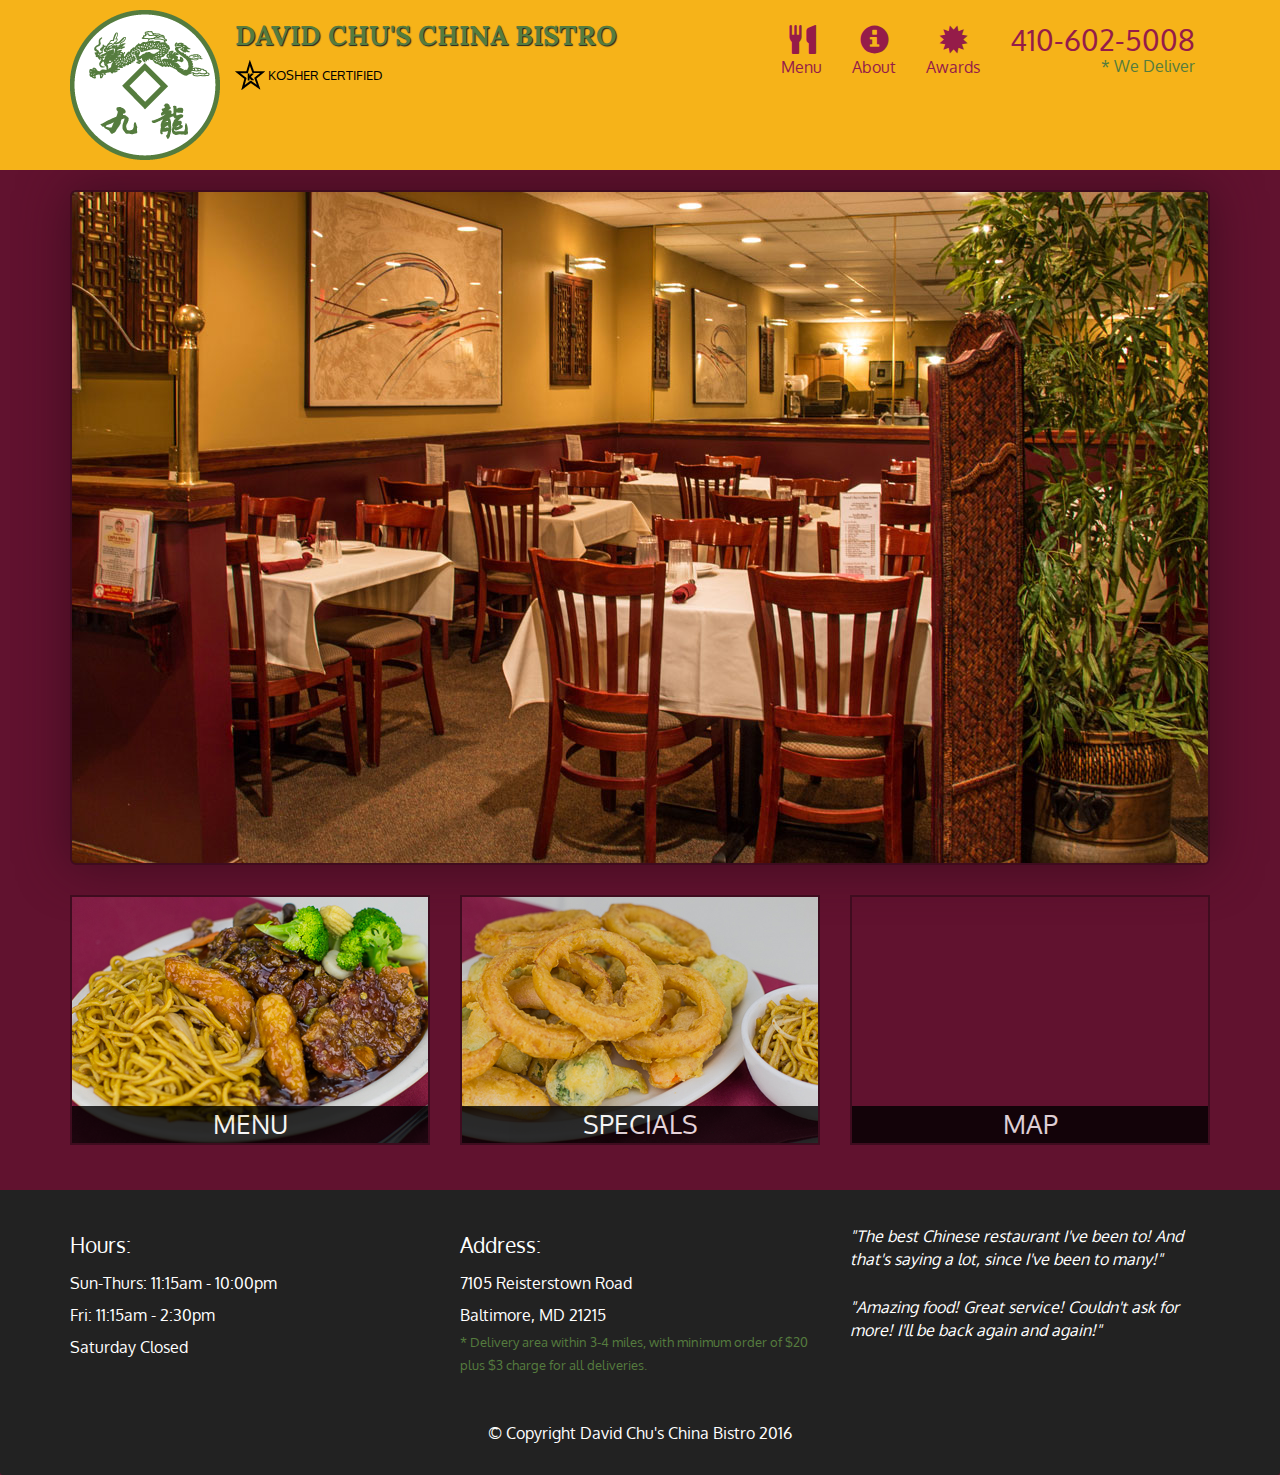
==== module5_solution/index.html @ eaae63b5 "assi5" ====
<!doctype html>
<html lang="en">
  <head>
    <meta charset="utf-8">
    <meta http-equiv="X-UA-Compatible" content="IE=edge">
    <meta name="viewport" content="width=device-width, initial-scale=1">
    <title>David Chu's China Bistro</title>
    <link rel="stylesheet" href="css/bootstrap.min.css">
    <link rel="stylesheet" href="css/styles.css">
    <link href='https://fonts.googleapis.com/css?family=Oxygen:400,300,700' rel='stylesheet' type='text/css'>
    <link href='https://fonts.googleapis.com/css?family=Lora' rel='stylesheet' type='text/css'>
  </head>
<body>
  <header>
    <nav id="header-nav" class="navbar navbar-default">
      <div class="container">
        <div class="navbar-header">
          <a href="index.html" class="pull-left visible-md visible-lg">
            <div id="logo-img"></div>
          </a>

          <div class="navbar-brand">
            <a href="index.html"><h1>David Chu's China Bistro</h1></a>
            <p>
              <img src="images/star-k-logo.png" alt="Kosher certification">
              <span>Kosher Certified</span>
            </p>
          </div>

          <button id="navbarToggle" type="button" class="navbar-toggle collapsed" data-toggle="collapse" data-target="#collapsable-nav" aria-expanded="false">
            <span class="sr-only">Toggle navigation</span>
            <span class="icon-bar"></span>
            <span class="icon-bar"></span>
            <span class="icon-bar"></span>
          </button>
        </div>
        
        <div id="collapsable-nav" class="collapse navbar-collapse">
           <ul id="nav-list" class="nav navbar-nav navbar-right">
            <li id="navHomeButton" class="visible-xs active">
              <a href="index.html">
                <span class="glyphicon glyphicon-home"></span> Home</a>
            </li>
            <li id="navMenuButton">
              <a href="#" onclick="$dc.loadMenuCategories();">
                <span class="glyphicon glyphicon-cutlery"></span><br class="hidden-xs"> Menu</a>
            </li>
            <li>
              <a href="#">
                <span class="glyphicon glyphicon-info-sign"></span><br class="hidden-xs"> About</a>
            </li>
            <li>
              <a href="#">
                <span class="glyphicon glyphicon-certificate"></span><br class="hidden-xs"> Awards</a>
            </li>
            <li id="phone" class="hidden-xs">
              <a href="tel:410-602-5008">
                <span>410-602-5008</span></a><div>* We Deliver</div>
            </li>
          </ul><!-- #nav-list -->
        </div><!-- .collapse .navbar-collapse -->
      </div><!-- .container -->
    </nav><!-- #header-nav -->
  </header>

  <div id="call-btn" class="visible-xs">
    <a class="btn" href="tel:410-602-5008">
    <span class="glyphicon glyphicon-earphone"></span>
    410-602-5008
    </a>
  </div>
  <div id="xs-deliver" class="text-center visible-xs">* We Deliver</div>

  <div id="main-content" class="container"></div>

  <footer class="panel-footer">
    <div class="container">
      <div class="row">
        <section id="hours" class="col-sm-4">
          <span>Hours:</span><br>
          Sun-Thurs: 11:15am - 10:00pm<br>
          Fri: 11:15am - 2:30pm<br>
          Saturday Closed
          <hr class="visible-xs">
        </section>
        <section id="address" class="col-sm-4">
          <span>Address:</span><br>
          7105 Reisterstown Road<br>
          Baltimore, MD 21215
          <p>* Delivery area within 3-4 miles, with minimum order of $20 plus $3 charge for all deliveries.</p>
          <hr class="visible-xs">
        </section>
        <section id="testimonials" class="col-sm-4">
          <p>"The best Chinese restaurant I've been to! And that's saying a lot, since I've been to many!"</p>
          <p>"Amazing food! Great service! Couldn't ask for more! I'll be back again and again!"</p>
        </section>
      </div>
      <div class="text-center">&copy; Copyright David Chu's China Bistro 2016</div>
    </div>
  </footer>

  <!-- jQuery (Bootstrap JS plugins depend on it) -->
  <script src="js/jquery-2.1.4.min.js"></script>
  <script src="js/bootstrap.min.js"></script>
  <script src="js/ajax-utils.js"></script>
  <script src="js/script.js"></script>
</body>
</html>
---- module5_solution/css/styles.css ----
body {
  font-size: 16px;
  color: #fff;
  background-color: #61122f;
  font-family: 'Oxygen', sans-serif;
}

/** HEADER **/
#header-nav {
  background-color: #f6b319;
  border-radius: 0;
  border: 0;
}

#logo-img {
  background: url('../images/restaurant-logo_large.png') no-repeat;
  width: 150px;
  height: 150px;
  margin: 10px 15px 10px 0;
}

.navbar-brand {
  padding-top: 25px;
}
.navbar-brand h1 { /* Restaurant name */
  font-family: 'Lora', serif;
  color: #557c3e;
  font-size: 1.5em;
  text-transform: uppercase;
  font-weight: bold;
  text-shadow: 1px 1px 1px #222;
  margin-top: 0;
  margin-bottom: 0;
  line-height: .75;
}
.navbar-brand a:hover, .navbar-brand a:focus {
  text-decoration: none;
}
.navbar-brand p { /* Kosher cert */
  color: #000;
  text-transform: uppercase;
  font-size: .7em;
  margin-top: 15px;
}
.navbar-brand p span { /* Star-K */
  vertical-align: middle;
}

#nav-list {
  margin-top: 10px;
}
#nav-list a {
  color: #951C49;
  text-align: center;
}
#nav-list a:hover {
  background: #E7E7E7;
}
#nav-list a span {
  font-size: 1.8em;
}

#phone {
  margin-top: 5px;
}
#phone a { /* Phone number */
  text-align: right;
  padding-bottom: 0;
}
#phone div { /* We Deliver */
  color: #557c3e;
  text-align: right;
  padding-right: 15px;
}

.navbar-header button.navbar-toggle, .navbar-header .icon-bar {
  border: 1px solid #61122f;
}
.navbar-header button.navbar-toggle {
  clear: both;
  margin-top: -30px;
}
/* END HEADER */

/* FOOTER */
.panel-footer {
  margin-top: 30px;
  padding-top: 35px;
  padding-bottom: 30px;
  background-color: #222;
  border-top: 0;
}
.panel-footer div.row {
  margin-bottom: 35px;
}
#hours, #address {
  line-height: 2;
}
#hours > span, #address > span {
  font-size: 1.3em;
}
#address p {
  color: #557c3e;
  font-size: .8em;
  line-height: 1.8;
}
#testimonials {
  font-style: italic;
}
#testimonials p:nth-child(2) {
  margin-top: 25px;
}
/* END FOOTER */



/* HOME PAGE */
.container .jumbotron {
  box-shadow: 0 0 50px #3F0C1F;
  border: 2px solid #3F0C1F;
}

#menu-tile, #specials-tile, #map-tile {
  height: 250px;
  width: 100%;
  margin-bottom: 15px;
  position: relative;
  border: 2px solid #3F0C1F;
  overflow: hidden;
}
#menu-tile:hover, #specials-tile:hover, #map-tile:hover {
  box-shadow: 0 1px 5px 1px #cccccc;
}
#menu-tile {
  background: url('../images/menu-tile.jpg') no-repeat;
  background-position: center;
}
#specials-tile {
  background: url('../images/specials-tile.jpg') no-repeat;
  background-position: center;
}
#menu-tile span, #specials-tile span, #map-tile span {
  position: absolute;
  bottom: 0;
  right: 0;
  width: 100%;
  text-align: center;
  font-size: 1.6em;
  text-transform: uppercase;
  background-color: #000;
  color: #fff;
  opacity: .8;
}
/* END HOME PAGE */

/* MENU CATEGORIES PAGE */
.category-tile { 
  position: relative;
  border: 2px solid #3F0C1F;
  overflow: hidden;
  width: 200px;
  height: 200px;
  margin: 0 auto 15px;
}
.category-tile span {
  position: absolute;
  bottom: 0;
  right: 0;
  width: 100%;
  text-align: center;
  font-size: 1.2em;
  text-transform: uppercase;
  background-color: #000;
  color: #fff;
  opacity: .8;
}
.category-tile:hover {
  box-shadow: 0 1px 5px 1px #cccccc;
}

#menu-categories-title + div {
  margin-bottom: 50px;
}
/* END MENU CATEGORIES PAGE */

/* SINGLE CATEGORY PAGE */
.menu-item-tile {
  margin-bottom: 25px;
}
.menu-item-tile hr {
  width: 80%;
}
.menu-item-tile .menu-item-price {
  font-size: 1.1em;
  text-align: right;
  margin-top: -15px;
  margin-right: -15px;
}
.menu-item-tile .menu-item-price span {
  font-size: .6em;
}
.menu-item-photo {
  position: relative;
  border: 2px solid #3F0C1F; 
  overflow: hidden;
  padding: 0;
  margin-right: -15px;
  margin-left: auto;
  margin-bottom: 20px;
  max-width: 250px;
}
.menu-item-photo div {
  position: absolute;
  bottom: 0;
  right: 0;
  width: 80px;
  background-color: #557c3e;
  text-align: center;
}
.menu-item-description {
  padding-right: 30px;
}
h3.menu-item-title {
  margin: 0 0 10px;
}
.menu-item-details {
  font-size: .9em;
  font-style: italic;
}
/* END SINGLE CATEGORY PAGE */


/********** Large devices only **********/
@media (min-width: 1200px) {
  .container .jumbotron {
    background: url('../images/jumbotron_1200.jpg') no-repeat;
    height: 675px;
  }
}

/********** Medium devices only **********/
@media (min-width: 992px) and (max-width: 1199px) {
  /* Header */
  #logo-img {
    background: url('../images/restaurant-logo_medium.png') no-repeat;
    width: 100px;
    height: 100px;
    margin: 5px 5px 5px 0;
  }
  /* End Header */

  /* Home Page */
  .container .jumbotron {
    background: url('../images/jumbotron_992.jpg') no-repeat;
    height: 558px;
  }
  /* End Home Page */
}

/********** Small devices only **********/
@media (min-width: 768px) and (max-width: 991px) {
  /* Home Page */
  .container .jumbotron {
    background: url('../images/jumbotron_768.jpg') no-repeat;
    height: 432px;
  }
  /* End Home Page */
}

/********** Extra small devices only **********/
@media (max-width: 767px) {
  /* Header */
  .navbar-brand {
    padding-top: 10px;
    height: 80px;
  }
  .navbar-brand h1 { /* Restaurant name */
    padding-top: 10px;
    font-size: 5vw; /* 1vw = 1% of viewport width */
  }
  .navbar-brand p { /* Kosher cert */
    font-size: .6em;
    margin-top: 12px;
  }
  .navbar-brand p img { /* Star-K */
    height: 20px;
  }

  #collapsable-nav a { /* Collapsed nav menu text */
    font-size: 1.2em;
  }
  #collapsable-nav a span { /* Collapsed nav menu glyph */
    font-size: 1em;
    margin-right: 5px;
  }

  #call-btn > a {
    font-size: 1.5em;
    display: block;
    margin: 0 20px;
    padding: 10px;
    border: 2px solid #fff;
    background-color: #f6b319;
    color: #951c49;
  }
  #xs-deliver {
    margin-top: 5px;
    font-size: .7em;
    letter-spacing: .1em;
    text-transform: uppercase;
  }
  /* End Header */

  /* Footer */
  .panel-footer section {
    margin-bottom: 30px;
    text-align: center;
  }
  .panel-footer section:nth-child(3) {
    margin-bottom: 0; /* margin already exists on the whole row */
  }
  .panel-footer section hr {
    width: 50%;
  }
  /* End Footer */

  /* Home Page */
  .container .jumbotron {
    margin-top: 30px;
    padding: 0;
  }
  #menu-tile, #specials-tile {
    width: 360px;
    margin: 0 auto 15px;
  }

  .menu-item-photo {
    margin-right: auto;
  }
  .menu-item-tile .menu-item-price {
    text-align: center;
  }
  .menu-item-description {
    text-align: center;;
  }
}


/********** Super extra small devices Only :-) (e.g., iPhone 4) **********/
@media (max-width: 479px) {
  /* Header */
  .navbar-brand h1 { /* Restaurant name */
    padding-top: 5px;
    font-size: 6vw;
  }
  /* End Header */
  
  /* Home page */
  #menu-tile, #specials-tile {
    width: 280px;
    margin: 0 auto 15px;
  }

  .col-xxs-12 {
    position: relative;
    min-height: 1px;
    padding-right: 15px;
    padding-left: 15px;
    float: left;
    width: 100%;
  }
}
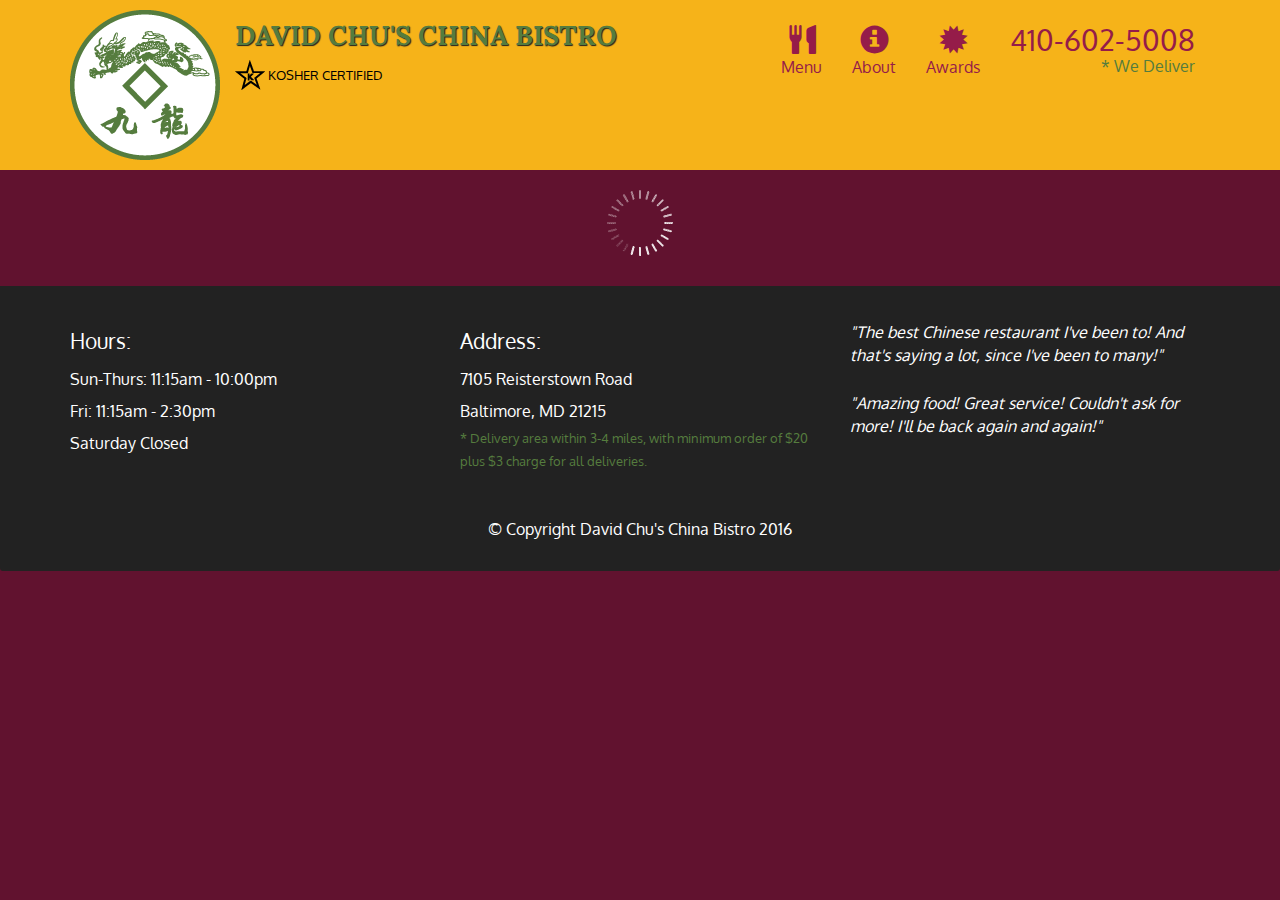
==== commit bec9127c: "assi5" ====
--- a/module5_solution/index.html
+++ b/module5_solution/index.html
@@ -16,7 +16,7 @@
       <div class="container">
         <div class="navbar-header">
           <a href="index.html" class="pull-left visible-md visible-lg">
-            <div id="logo-img"></div>
+            <div id="logo-img" alt="Logo image"></div>
           </a>
 
           <div class="navbar-brand">
